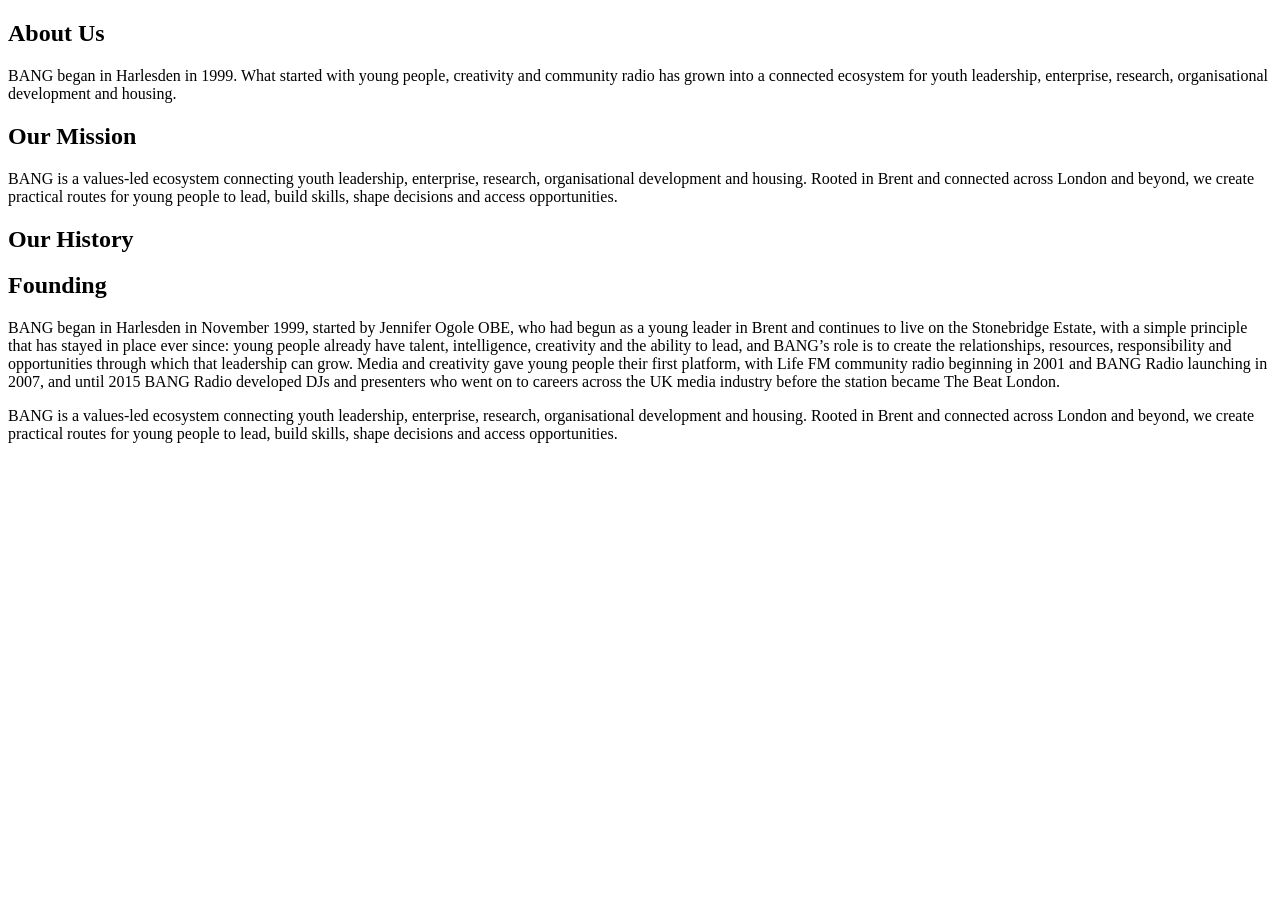
==== about.html @ f81214c9 "Add files via upload" ====
<!DOCTYPE html>
<!-- ABOUT SECTION -->
<section class="about" id="about">
    <div class="container">
        <h1>About Us</h1>
        <p>
            BANG began in Harlesden in 1999. What started with young people, creativity and community radio has grown into a connected ecosystem for youth leadership, enterprise, research, organisational development and housing.
        </p>
    </div>
</section>

<section class="about" id="about">
    <div class="container">
        <h1>Our Mission</h1>
        <p>
            BANG is a values-led ecosystem connecting youth leadership, enterprise, research, organisational development and housing. Rooted in Brent and connected across London and beyond, we create practical routes for young people to lead, build skills, shape decisions and access opportunities.
        </p>
    </div>
</section>

<section class="about" id="about">
    <div class="container">
        <h1>Our History</h1>
        <h2>Founding</h2>
        <p>
            BANG began in Harlesden in November 1999, started by Jennifer Ogole OBE, who had begun as a young leader in Brent and continues to live on the Stonebridge Estate, with a simple principle that has stayed in place ever since: young people already have talent, intelligence, creativity and the ability to lead, and BANG’s role is to create the relationships, resources, responsibility and opportunities through which that leadership can grow. Media and creativity gave young people their first platform, with Life FM community radio beginning in 2001 and BANG Radio launching in 2007, and until 2015 BANG Radio developed DJs and presenters who went on to careers across the UK media industry before the station became The Beat London.        </p>

        <p>
            BANG is a values-led ecosystem connecting youth leadership, enterprise, research, organisational development and housing. Rooted in Brent and connected across London and beyond, we create practical routes for young people to lead, build skills, shape decisions and access opportunities.
        </p>
    </div>
</section>
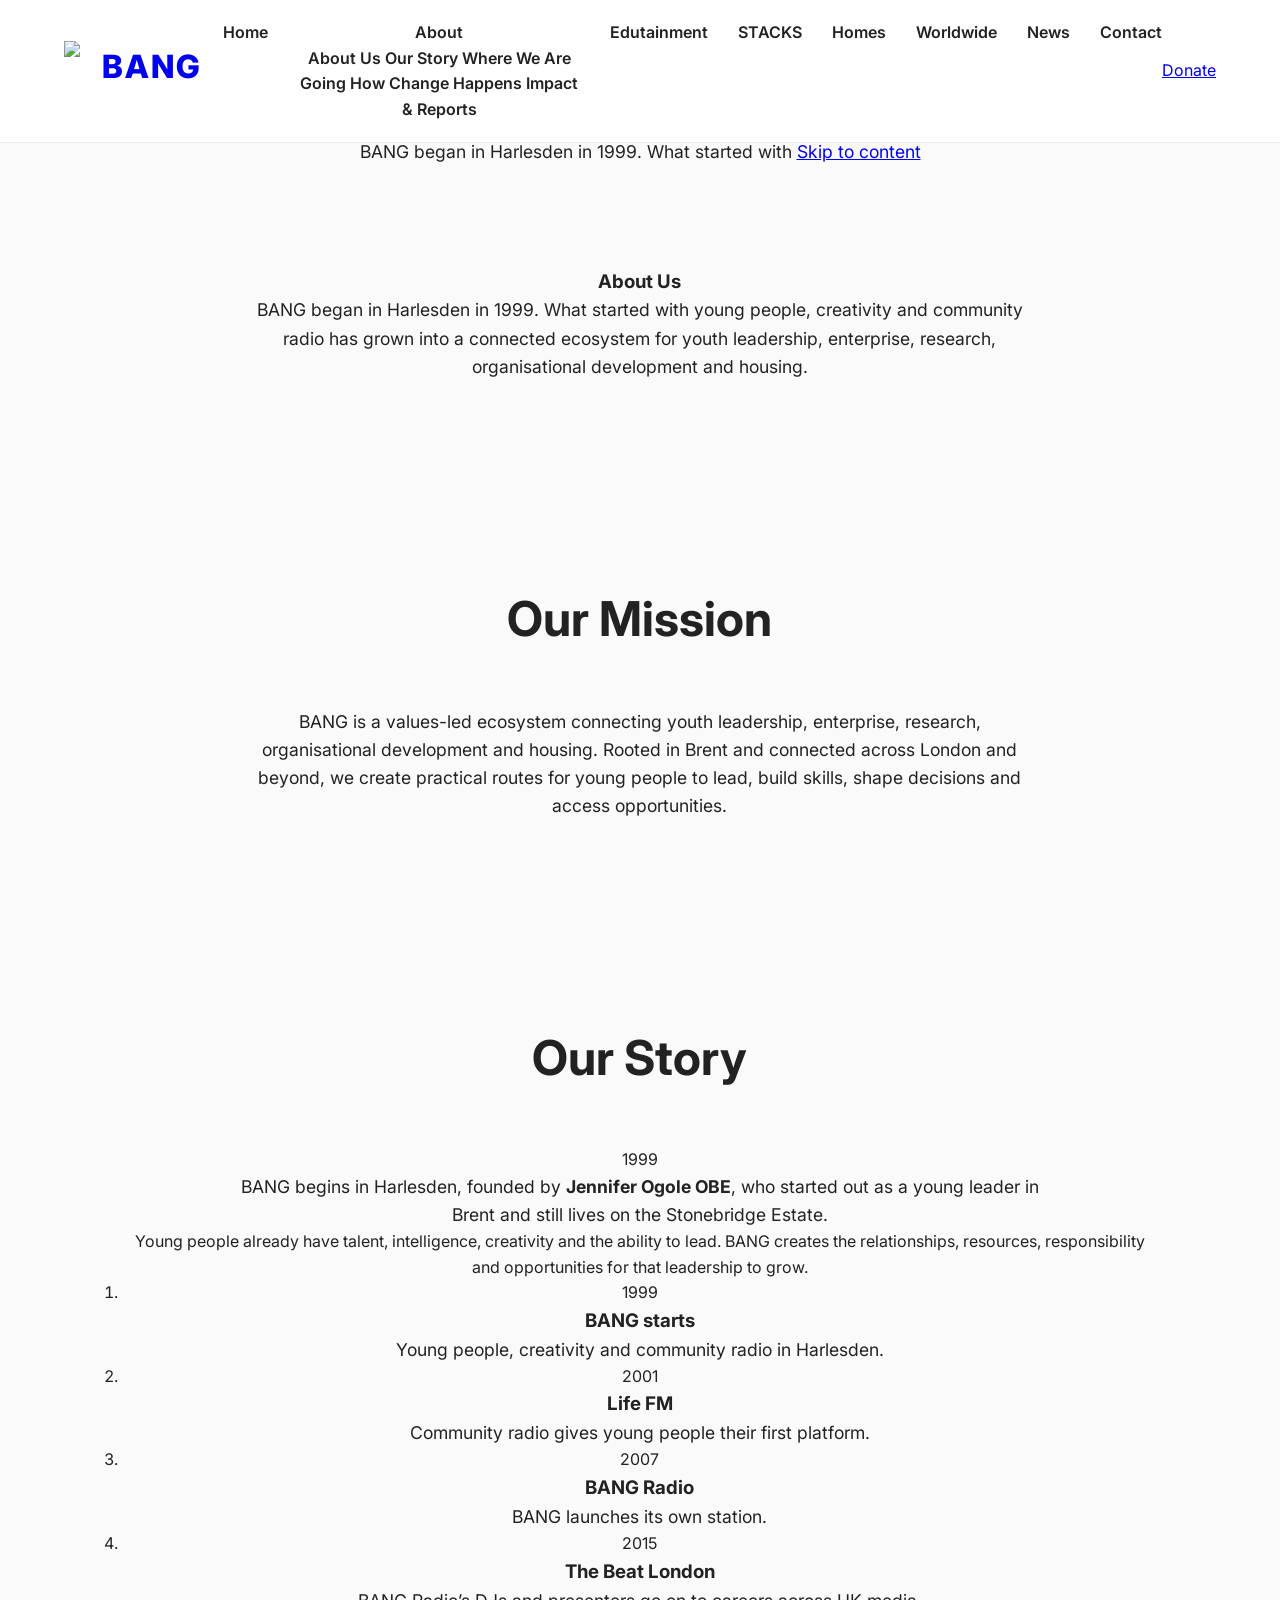
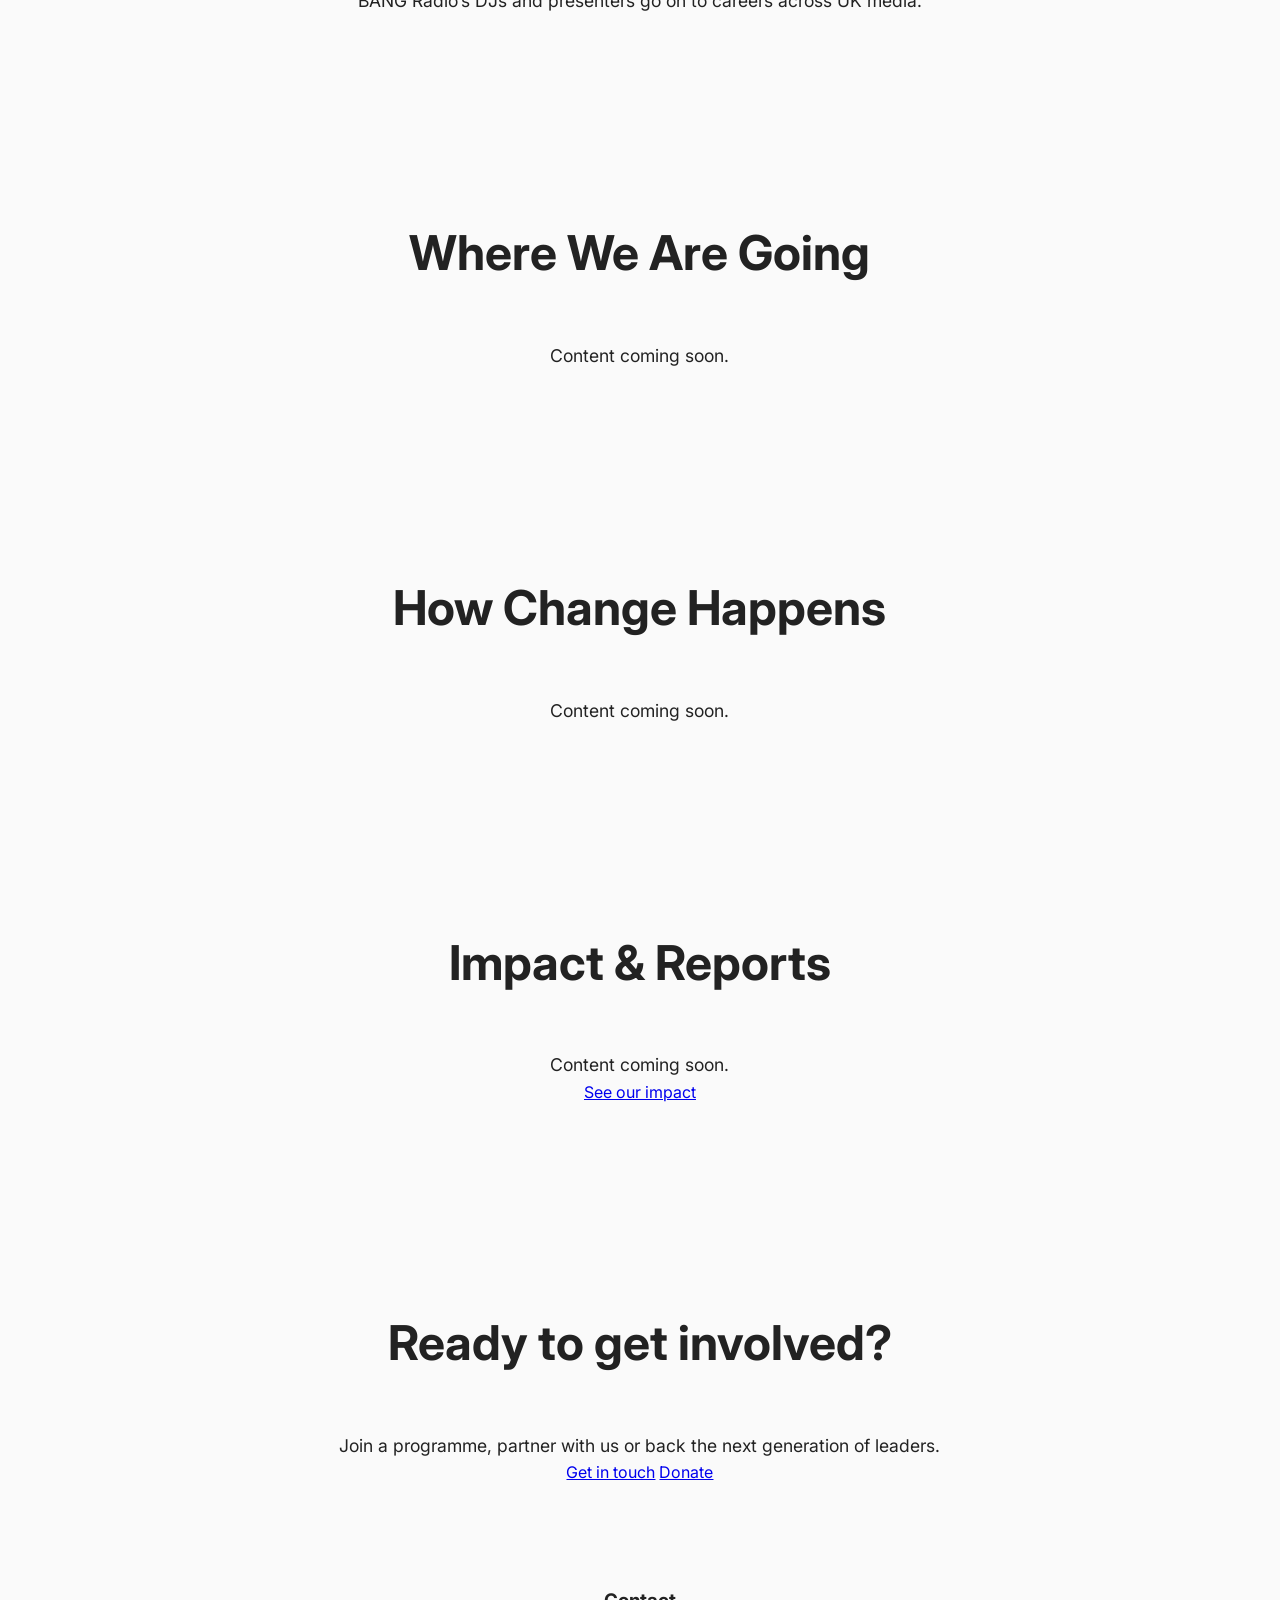
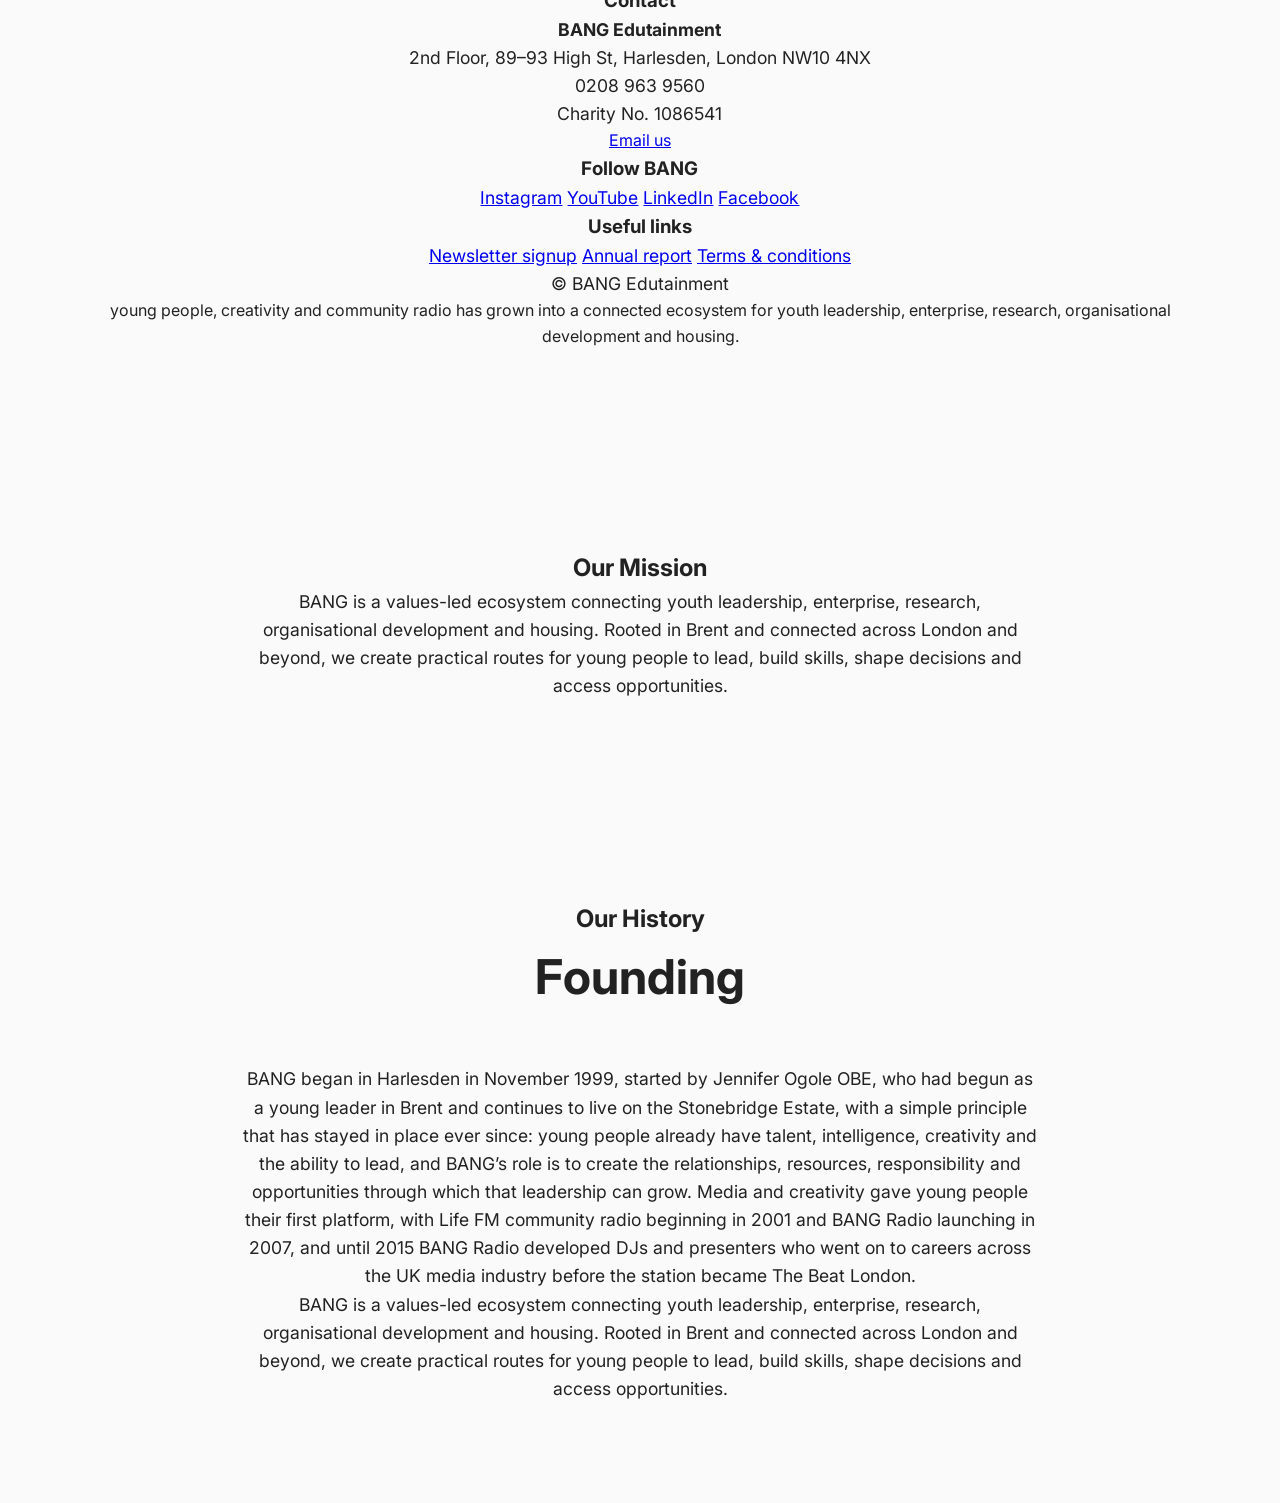
==== commit e19ec3cd: "Rewrite about.html with complete HTML structure The file has been completely rewritten to include a " ====
--- a/about.html
+++ b/about.html
@@ -4,7 +4,148 @@
     <div class="container">
         <h1>About Us</h1>
         <p>
-            BANG began in Harlesden in 1999. What started with young people, creativity and community radio has grown into a connected ecosystem for youth leadership, enterprise, research, organisational development and housing.
+            BANG began in Harlesden in 1999. What started with <!DOCTYPE html>
+<html lang="en">
+<head>
+    <meta charset="UTF-8">
+    <meta name="viewport" content="width=device-width, initial-scale=1.0">
+    <title>About | BANG Youth Leadership</title>
+    <link rel="stylesheet" href="styles.css">
+    <link href="https://fonts.googleapis.com/css2?family=Inter:wght@400;600;800&display=swap" rel="stylesheet">
+</head>
+<body>
+    <a class="skip" href="#about-us">Skip to content</a>
+    <header class="header">
+        <div class="container">
+            <a class="logo" href="index.html"><img src="bang-logo.png" alt="BANG home"></a>
+            <nav class="nav" aria-label="Main">
+                <a href="index.html">Home</a>
+                <div class="dropdown">
+                    <a href="about.html" class="dropdown-toggle active">About</a>
+                    <div class="dropdown-menu">
+                        <a href="about.html#about-us">About Us</a>
+                        <a href="about.html#our-story">Our Story</a>
+                        <a href="about.html#where-we-are-going">Where We Are Going</a>
+                        <a href="about.html#how-change-happens">How Change Happens</a>
+                        <a href="about.html#impact-reports">Impact &amp; Reports</a>
+                    </div>
+                </div>
+                <a href="edutainment.html">Edutainment</a>
+                <a href="stacks.html">STACKS</a>
+                <a href="homes.html">Homes</a>
+                <a href="worldwide.html">Worldwide</a>
+                <a href="news.html">News</a>
+                <a href="contact.html">Contact</a>
+            </nav>
+            <a href="donate.html" class="btn btn-dark">Donate</a>
+        </div>
+    </header>
+
+    <main>
+
+    <section class="page-hero" id="about-us">
+        <div class="container">
+            <h1>About Us</h1>
+            <p>BANG began in Harlesden in 1999. What started with young people, creativity and community radio has grown into a connected ecosystem for youth leadership, enterprise, research, organisational development and housing.</p>
+        </div>
+    </section>
+
+    <section class="about" id="mission">
+        <div class="container">
+            <h2>Our Mission</h2>
+            <p>BANG is a values-led ecosystem connecting youth leadership, enterprise, research, organisational development and housing. Rooted in Brent and connected across London and beyond, we create practical routes for young people to lead, build skills, shape decisions and access opportunities.</p>
+        </div>
+    </section>
+
+    <section class="story" id="our-story">
+        <div class="container">
+            <h2>Our Story</h2>
+
+            <div class="story-lead">
+                <div class="story-year">1999</div>
+                <p>BANG begins in Harlesden, founded by <strong>Jennifer Ogole OBE</strong>, who started out as a young leader in Brent and still lives on the Stonebridge Estate.</p>
+            </div>
+
+            <blockquote class="principle">
+                Young people already have talent, intelligence, creativity and the ability to lead. BANG creates the relationships, resources, responsibility and opportunities for that leadership to grow.
+            </blockquote>
+
+            <ol class="timeline">
+                <li class="t-red"><span class="t-year">1999</span><h3>BANG starts</h3><p>Young people, creativity and community radio in Harlesden.</p></li>
+                <li class="t-yellow"><span class="t-year">2001</span><h3>Life FM</h3><p>Community radio gives young people their first platform.</p></li>
+                <li class="t-green"><span class="t-year">2007</span><h3>BANG Radio</h3><p>BANG launches its own station.</p></li>
+                <li class="t-blue"><span class="t-year">2015</span><h3>The Beat London</h3><p>BANG Radio’s DJs and presenters go on to careers across UK media.</p></li>
+            </ol>
+        </div>
+    </section>
+
+    <section class="about" id="where-we-are-going">
+        <div class="container">
+            <h2>Where We Are Going</h2>
+            <!-- Add your text here -->
+            <p>Content coming soon.</p>
+        </div>
+    </section>
+
+    <section class="history" id="how-change-happens">
+        <div class="container">
+            <h2>How Change Happens</h2>
+            <!-- Add your text here -->
+            <p>Content coming soon.</p>
+        </div>
+    </section>
+
+    <section class="about" id="impact-reports">
+        <div class="container">
+            <h2>Impact &amp; Reports</h2>
+            <!-- Add your text and report links here -->
+            <p>Content coming soon.</p>
+            <a href="index.html#impact" class="about-link">See our impact</a>
+        </div>
+    </section>
+
+    <section class="cta-band">
+        <div class="container">
+            <h2>Ready to get involved?</h2>
+            <p>Join a programme, partner with us or back the next generation of leaders.</p>
+            <div class="btn-row">
+                <a href="contact.html" class="btn btn-light">Get in touch</a>
+                <a href="donate.html" class="btn btn-outline">Donate</a>
+            </div>
+        </div>
+    </section>
+
+    </main>
+
+    <footer class="footer" id="contact">
+        <div class="container footer-grid">
+            <div>
+                <h3>Contact</h3>
+                <p><strong>BANG Edutainment</strong><br>2nd Floor, 89–93 High St, Harlesden, London NW10 4NX<br>0208 963 9560<br>Charity No. 1086541</p>
+                <a href="contact.html" class="btn btn-yellow">Email us</a>
+            </div>
+            <div>
+                <h3>Follow BANG</h3>
+                <p class="social">
+                    <a href="https://www.instagram.com/bangcharity">Instagram</a>
+                    <a href="https://www.youtube.com/@bangcharity">YouTube</a>
+                    <a href="https://www.linkedin.com/company/wearebang/">LinkedIn</a>
+                    <a href="https://www.facebook.com/BANGCharity">Facebook</a>
+                </p>
+            </div>
+            <div>
+                <h3>Useful links</h3>
+                <p class="social">
+                    <a href="http://eepurl.com/hIY-mD">Newsletter signup</a>
+                    <a href="https://wearebang.com/impactreports/">Annual report</a>
+                    <a href="https://wearebang.com/terms-and-conditions/">Terms &amp; conditions</a>
+                </p>
+            </div>
+        </div>
+        <p class="copy">© BANG Edutainment</p>
+    </footer>
+</body>
+</html>young people, creativity and community radio has grown into a connected ecosystem for youth leadership, enterprise, research, organisational development and housing.
         </p>
     </div>
 </section>
@@ -29,4 +170,4 @@
             BANG is a values-led ecosystem connecting youth leadership, enterprise, research, organisational development and housing. Rooted in Brent and connected across London and beyond, we create practical routes for young people to lead, build skills, shape decisions and access opportunities.
         </p>
     </div>
-</section>+</section>
--- a/styles.css
+++ b/styles.css
@@ -0,0 +1,291 @@
+/* RESET */
+
+*{
+    margin:0;
+    padding:0;
+    box-sizing:border-box;
+}
+
+html{
+    scroll-behavior:smooth;
+}
+
+body{
+    font-family:'Inter',sans-serif;
+    color:#222;
+    line-height:1.6;
+    background:#fff;
+}
+
+/* CONTAINER */
+
+.container{
+    width:90%;
+    max-width:1200px;
+    margin:auto;
+}
+
+/* HEADER */
+
+.header{
+    position:fixed;
+    top:0;
+    left:0;
+    width:100%;
+    background:#ffffff;
+    z-index:1000;
+    border-bottom:1px solid #eee;
+}
+
+.header .container{
+    display:flex;
+    justify-content:space-between;
+    align-items:center;
+    padding:20px 0;
+}
+
+.logo{
+    font-size:2rem;
+    font-weight:800;
+    letter-spacing:2px;
+}
+
+.nav{
+    display:flex;
+    gap:30px;
+}
+
+.nav a{
+    text-decoration:none;
+    color:#222;
+    font-weight:600;
+    transition:0.3s;
+}
+
+.nav a:hover{
+    color:#009688;
+}
+
+.donate-btn{
+    text-decoration:none;
+    background:#111;
+    color:white;
+    padding:12px 24px;
+    border-radius:30px;
+    font-weight:600;
+}
+
+/* LOGO */
+.logo img{
+    height:60px;
+    width:auto;
+    display:block;
+}
+
+.logo{
+    display:flex;
+    align-items:center;
+    text-decoration:none;
+}
+
+/* HERO */
+
+.hero{
+    min-height:100vh;
+    background:linear-gradient(
+        rgba(0,0,0,0.55),
+        rgba(0,0,0,0.55)
+    ),
+    url('hero.jpg');
+
+    background-size:cover;
+    background-position:center;
+
+    display:flex;
+    justify-content:center;
+    align-items:center;
+    text-align:center;
+
+    color:white;
+}
+
+.hero-content{
+    width:90%;
+    max-width:900px;
+}
+
+.hero-content h1{
+    font-size:4.5rem;
+    font-weight:800;
+    line-height:1.1;
+    margin-bottom:25px;
+}
+
+.hero-content p{
+    font-size:1.2rem;
+    max-width:700px;
+    margin:auto;
+    margin-bottom:35px;
+}
+
+.hero-buttons{
+    display:flex;
+    justify-content:center;
+    gap:20px;
+    flex-wrap:wrap;
+}
+
+.hero-buttons a{
+    padding:15px 30px;
+    text-decoration:none;
+    border-radius:40px;
+    font-weight:600;
+}
+
+.hero-buttons a:first-child{
+    background:white;
+    color:black;
+}
+
+.hero-buttons a:last-child{
+    border:2px solid white;
+    color:white;
+}
+
+/* SECTIONS */
+
+section{
+    padding:100px 0;
+}
+
+section h2{
+    text-align:center;
+    font-size:3rem;
+    margin-bottom:50px;
+}
+
+/* ABOUT */
+
+.about{
+    background:#fafafa;
+    text-align:center;
+}
+
+.about p{
+    max-width:800px;
+    margin:auto;
+    font-size:1.1rem;
+}
+
+/* ECOSYSTEM */
+
+.cards{
+    display:grid;
+    grid-template-columns:repeat(auto-fit,minmax(250px,1fr));
+    gap:25px;
+}
+
+.card{
+    background:white;
+    padding:35px;
+    border-radius:16px;
+    box-shadow:0 10px 30px rgba(0,0,0,0.08);
+    transition:.3s;
+}
+
+.card:hover{
+    transform:translateY(-8px);
+}
+
+.card h3{
+    margin-bottom:15px;
+    font-size:1.4rem;
+}
+
+/* IMPACT */
+
+.impact{
+    background:#111;
+    color:white;
+}
+
+.impact h2{
+    color:white;
+}
+
+/*GRID LAYOUT FOR IMPACT CARDS*/
+.stats-grid{
+    display:grid;
+    grid-template-columns:repeat(4,1fr);
+}
+
+.stat-card{
+    min-height:470px;
+    padding:60px 35px;
+    text-align:center;
+    color:white;
+
+    display:flex;
+    flex-direction:column;
+    justify-content:center;
+    align-items:center;
+}
+
+.stat-card h2{
+    font-size:5rem;
+    font-weight:800;
+    line-height:1;
+    margin-bottom:15px;
+}
+
+.stat-card h3{
+    font-size:1.8rem;
+    font-weight:800;
+    margin-bottom:25px;
+}
+
+.stat-card p{
+    font-size:1.2rem;
+    line-height:1.7;
+    max-width:320px;
+}
+
+.red{
+    background:#ee0028;
+}
+
+.yellow{
+    background:#ffb300;
+}
+
+.orange{
+    background:#ff6900;
+}
+
+.green{
+    background:#00b548;
+}
+
+.blue{
+    background:#04548a;
+}
+
+.grey{
+    background:#8e8e8e;
+}
+
+@media(max-width:1000px){
+    .stats-grid{
+        grid-template-columns:repeat(2,1fr);
+    }
+}
+
+@media(max-width:700px){
+    .stats-grid{
+        grid-template-columns:1fr;
+    }
+
+    .stat-card h2{
+        font-size:4rem;
+    }
+}
